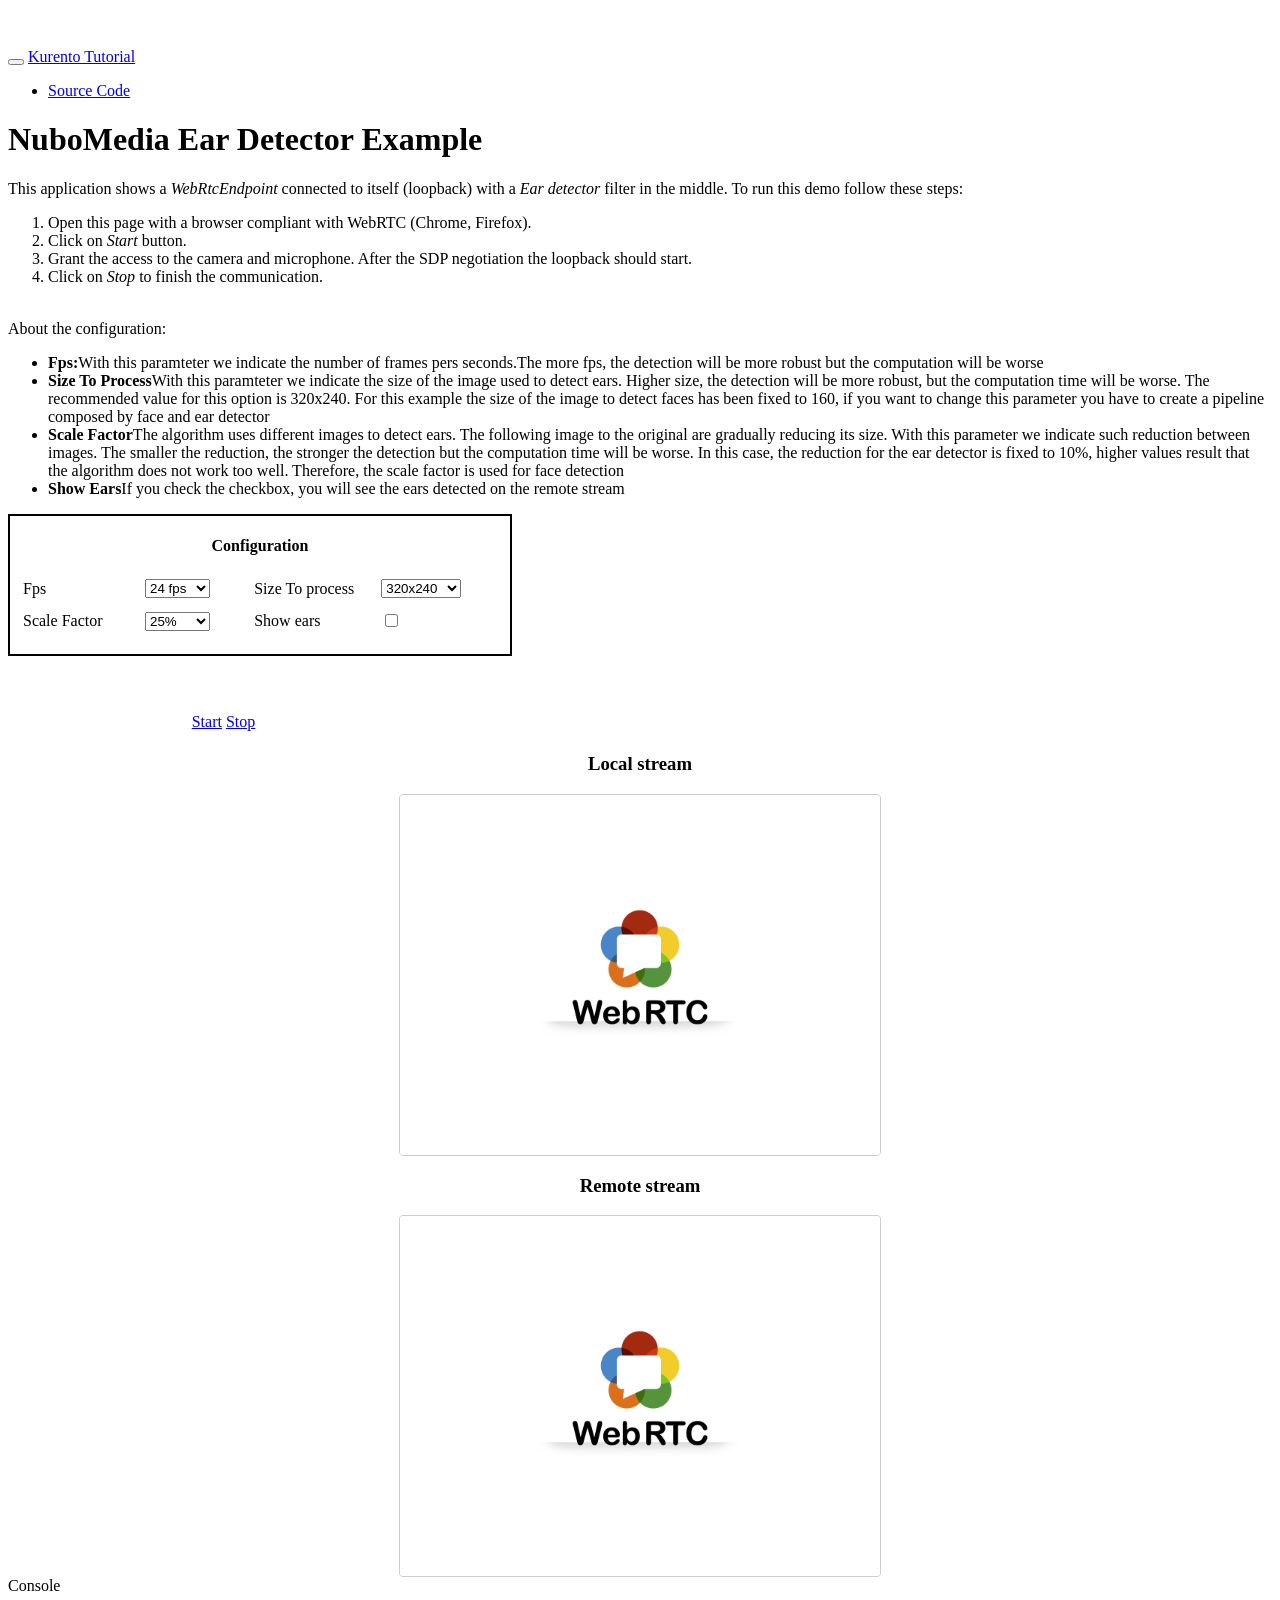
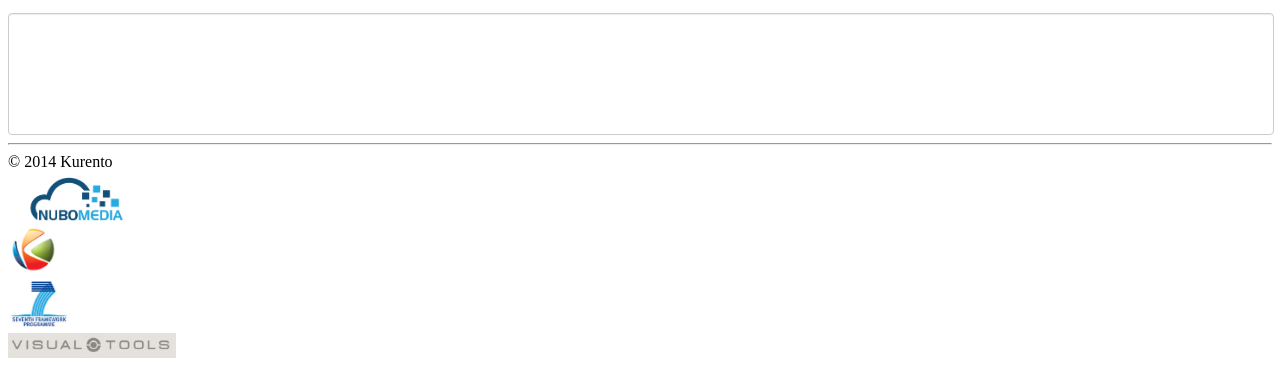
==== apps/NuboEarJava/src/main/resources/static/index.html @ 9a5b9f2e "Ear detector added" ====
<!DOCTYPE html>
<html>
  <head>
    <meta charset="utf-8">
    <meta http-equiv="cache-control" content="no-cache">
    <meta http-equiv="pragma" content="no-cache">
    <meta http-equiv="expires" content="0">
    <meta name="viewport" content="width=device-width, initial-scale=1.0" />
    <link rel="shortcut icon" href="img/kurento.png" type="image/png" />

    <link rel="stylesheet"
          href="bower_components/bootstrap/dist/css/bootstrap.min.css">
    <link rel="stylesheet"
          href="bower_components/ekko-lightbox/dist/ekko-lightbox.min.css">
    <link rel="stylesheet" href="bower_components/demo-console/index.css">
    <link rel="stylesheet" href="css/kurento.css">

    <script src="bower_components/jquery/dist/jquery.min.js"></script>
    <script src="bower_components/bootstrap/dist/js/bootstrap.min.js"></script>
    <script src="bower_components/ekko-lightbox/dist/ekko-lightbox.min.js"></script>
    <script src="bower_components/adapter.js/adapter.js"></script>
    <script src="bower_components/demo-console/index.js"></script>


    <script src="js/kurento-utils.js"></script>
    <script src="js/index.js"></script>

    <title>NuboMedia Ear Filter example</title>
  </head>

  <body>
    <header>
      <div class="navbar navbar-inverse navbar-fixed-top">
	<div class="container">
	  <div class="navbar-header">
	    <button type="button" class="navbar-toggle" data-toggle="collapse"
		    data-target=".navbar-collapse"></button>
	    <a class="navbar-brand" href=".">Kurento Tutorial</a>
	  </div>
	  <div class="collapse navbar-collapse"
	       id="bs-example-navbar-collapse-1">
	    <ul class="nav navbar-nav navbar-right">
	      <li><a
		     href="https://github.com/Kurento/kurento-tutorial-java/tree/master/kurento-magic-mirror"><span
														 class="glyphicon glyphicon-file"></span> Source Code</a></li>
	    </ul>
	  </div>
	</div>
      </div>

    </header>
    <div class="container">
      
      <div class="page-header">
	<h1>NuboMedia Ear Detector Example </h1>
	<p>
	  This application shows a <i>WebRtcEndpoint</i> connected to itself
	  (loopback) with a <i>Ear detector</i> filter in the middle. To run this demo follow these steps:
	</p>
	<ol>
	  <li>Open this page with a browser compliant with WebRTC
	    (Chrome, Firefox).</li>
	  <li>Click on <i>Start</i> button.
	  <li>Grant the access to the camera and microphone. After the
	    SDP negotiation the loopback should start.
	  <li>Click on <i>Stop</i> to finish the communication.
	  </li>
	</ol>

	<div class="row" >
	  <br>
	  About the configuration:
	  <ul>
	    <li><b>Fps:</b>With this paramteter we indicate the number of frames pers seconds.The more fps, the detection will be more robust but the computation will be worse </li>
	    <li><b>Size To Process</b>With this paramteter we indicate the size of the image used to detect ears. Higher size, the detection will be more robust, but the computation time will be worse. The recommended value for this option is 320x240. For this example the size of the image to detect faces has been fixed to 160, if you want to change this parameter you have to create a pipeline composed by face and ear detector  </li>
	    <li><b>Scale Factor</b>The algorithm uses different images to detect ears. The following image to the original are gradually reducing its size. With this parameter we indicate such reduction between images. The smaller the reduction, the stronger the detection but the computation time will be worse. In this case, the reduction for the ear detector is fixed to 10%, higher values result that the algorithm does not work too well. Therefore, the scale factor is used for face detection </li>
	    <li><b>Show Ears</b>If you check the checkbox, you will see the ears detected on the remote stream</li>				
	  </ul>
	</div>
      </div>
      
      <div class="row" >			
	<div class="col-md-5" style=" width:500px;  border: 2px solid;">
	  <h4 style="text-align:center">Configuration</h4>																		
	  <table  style="margin: 20px 10px 20px 10px">
	    <tr>
	      <td align="left" width="300px"> <span >Fps</span> </td>
	      <td align="left" width="200px">
		<select id="select_fps" style="width:65px" onchange="set_fps(this.value)">
		  <option value="1"> 8 fps </option>
		  <option value="2"> 12 fps </option>
		  <option value="3"> 18 fps </option>
		  <option selected="selected" value="4"> 24 fps </option>
		</select>
	      </td>
	      <td align="left" width="300px"> <span >Size To process</span> </td>
	      <td align="left" width="200px">
		<select id="select_size" style="width:80px " onchange="set_size(this.value)">
		  <option value="640"> 640x480 </option>
		  <option selected="selected" value="320"> 320x240 </option>
		  <option value="160"> 160x120 </option>
		  <option value="80"> 80x160 </option>
		</select>
	      </td>
	    </tr>
	    <tr> <td height="5px"></td></tr>
	    <tr>
	      <td align="left" width="300px"> <span >Scale Factor</span> </td>
	      <td align="left" width="200px">
		<select id="scale_factor" style="width:65px" onchange="set_scale(this.value)">
		  <option value="5"> 5% </option>
		  <option value="10"> 10% </option>
		  <option value="15"> 15% </option>
		  <option value="20"> 20% </option>
		  <option selected="selected" value="25"> 25% </option>
		  <option value="30"> 30% </option>
		  <option value="35"> 35% </option>
		  <option value="40"> 40% </option>		  
		  <option value="45"> 45% </option>
		  <option value="50"> 50% </option>				  
		</select>
	      </td>
	      <td align="left" width="300px"> <span >Show  ears</span> </td>
	      <td align="left" width="200px">
		<input id="show_ears" type="checkbox"  required name="terms" onchange="show_ears()"> 
	      </td>	      
	    </tr>
	    
	  </table>
	</div>

	<div class="col-md-5"  style=" width:500px;   align:center" >
	  <table>
	    <tr> <td height="50px"></td></tr>
	    <tr> <td width="425px" vertical-align="center" align="center">
		
		<a id="start" href="#" class="btn btn-success"
		   onclick="start(); return false;">
		  <span class="glyphicon glyphicon-play"></span> Start</a>
		
		<a id="stop" href="#" class="btn btn-danger"
		   onclick="stop(); return false;"><span
						      class="glyphicon glyphicon-stop"></span> Stop</a>
	    </td> </tr> 
	  </table>
	</div>

      </div>

      <div class="row" align="center">
	<div class="col-md-5">
	  <h3>Local stream</h3>
	  <video id="videoInput" autoplay width="480px" height="360px"
		 poster="img/webrtc.png"></video>
	</div>
	<div class="col-md-5">
	  <h3>Remote stream</h3>
	  <video id="videoOutput" autoplay width="480px" height="360px"
		 poster="img/webrtc.png"></video>
	</div>
      </div>

      <div class="row">
	<div class="col-md-12">
	  <label class="control-label" for="console">Console</label><br>
	  <br>
	  <div id="console" class="democonsole">
	    <ul></ul>
	  </div> 
	</div>
      </div>

    </div>


    <footer>
      <div class="foot-fixed-bottom">
	<div class="container text-center">
	  <hr />
	  <div class="row">&copy; 2014 Kurento</div>
	  <div class="row">
	    <div class="col-md-3">
	      <a href="http://www.nubomedia.eu"><img src="img/nuboMedia.png"
						     alt="NuboMedia" height="50px" /></a>
	    </div>
	    <div class="col-md-3">
	      <a href="http://www.kurento.org"><img src="img/kurento.png"
						    alt="Kurento" height="50px" /></a>
	    </div>
   	    <div class="col-md-3">
	      <a href="http://cordis.europa.eu/fp7/">
		<img src="img/fp7.jpg" alt="Seventh framework programme" height="50px" /></a>
	    </div>
	    <div class="col-md-3">
	      <a href="http://www.visual-tools.com">
		<img src="img/vt.jpg" alt="VT" height="25px" /></a>
	    </div>
	  </div>
	</div>
      </div>
    </footer>

  </body>
</html>
---- apps/NuboEarJava/src/main/resources/static/css/kurento.css ----
/*
 * (C) Copyright 2014 Kurento (http://kurento.org/)
 *
 * All rights reserved. This program and the accompanying materials
 * are made available under the terms of the GNU Lesser General Public License
 * (LGPL) version 2.1 which accompanies this distribution, and is available at
 * http://www.gnu.org/licenses/lgpl-2.1.html
 *
 * This library is distributed in the hope that it will be useful,
 * but WITHOUT ANY WARRANTY; without even the implied warranty of
 * MERCHANTABILITY or FITNESS FOR A PARTICULAR PURPOSE. See the GNU
 * Lesser General Public License for more details.
 *
 */
@CHARSET "UTF-8";

html {
	position: relative;
	min-height: 100%;
}

body {
	padding-top: 40px;
	body
}

video,#console {
	display: block;
	font-size: 14px;
	line-height: 1.42857143;
	color: #555;
	background-color: #fff;
	background-image: none;
	border: 1px solid #ccc;
	border-radius: 4px;
	-webkit-box-shadow: inset 0 1px 1px rgba(0, 0, 0, .075);
	box-shadow: inset 0 1px 1px rgba(0, 0, 0, .075);
	-webkit-transition: border-color ease-in-out .15s, box-shadow
		ease-in-out .15s;
	transition: border-color ease-in-out .15s, box-shadow ease-in-out .15s;
}

#console {
	overflow-y: auto;
	width: 100%;
	height: 120px;
}

.col-md-2 {
	width: 80px;
	padding-top: 190px;
}

#page-wrapper {
    background-color: #fff;
    min-height: 568px;
    margin-left: 550px;
}
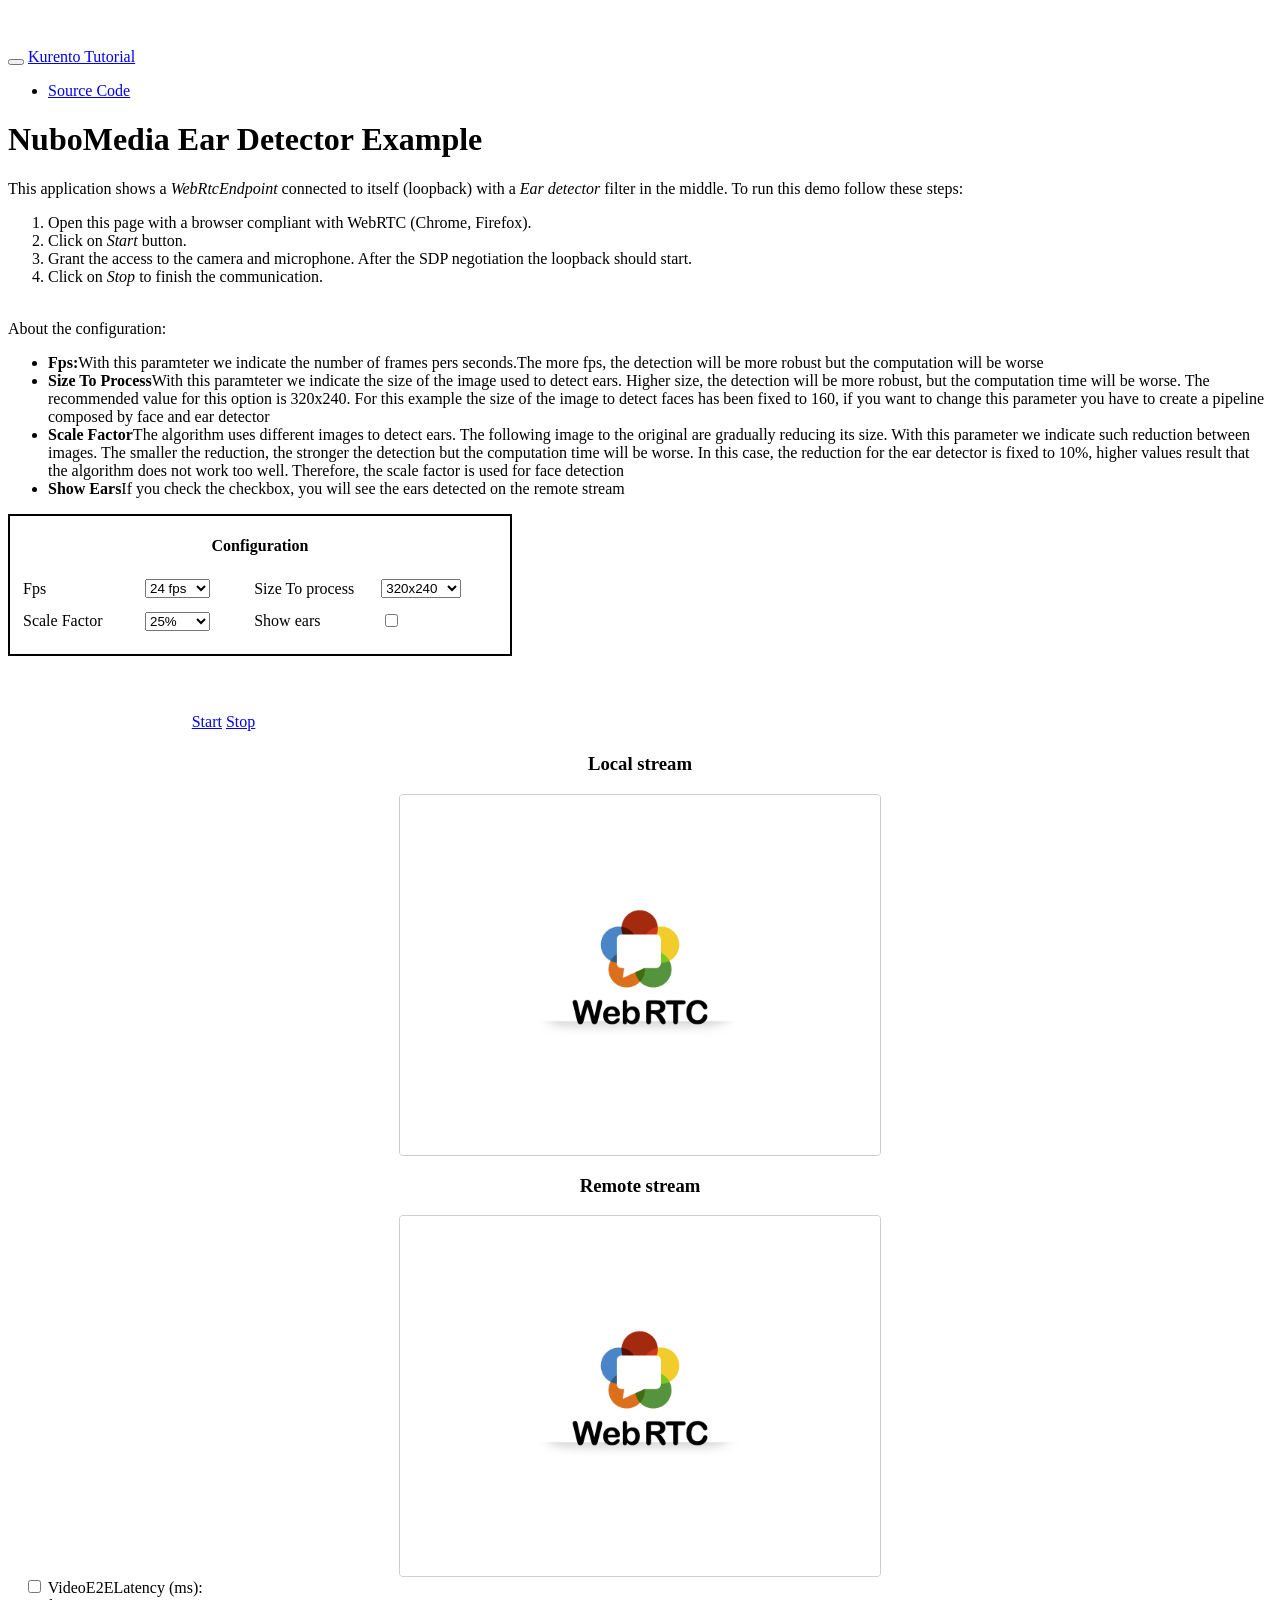
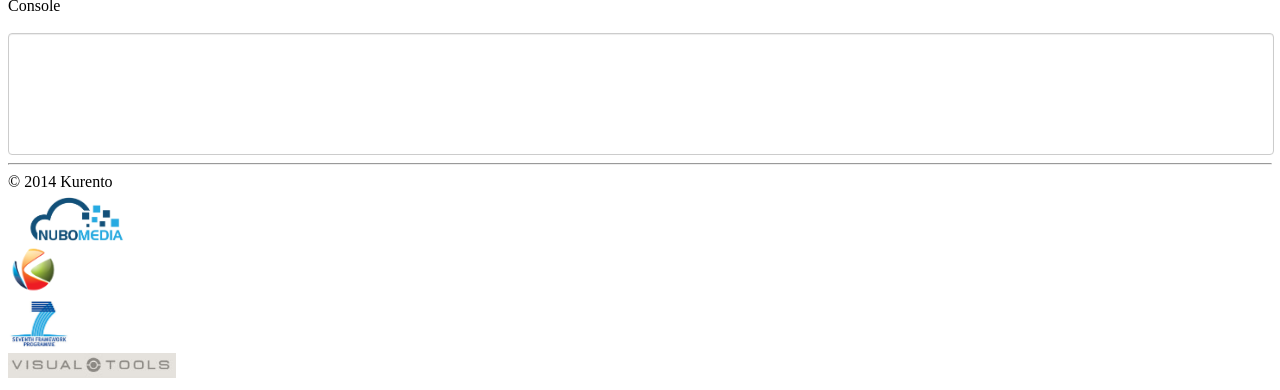
==== commit 8a9612b2: "Video end 2 end latecy added for every app" ====
--- a/apps/NuboEarJava/src/main/resources/static/index.html
+++ b/apps/NuboEarJava/src/main/resources/static/index.html
@@ -160,6 +160,10 @@
 	</div>
       </div>
 
+      <div class="row" align="left">
+	&nbsp; &nbsp; <input id="videoE2Elatency" type="checkbox"  required name="terms" onchange="show_latency()"><span id="testVideoE2Elatency">  VideoE2ELatency (ms): </span>  
+      </div>
+
       <div class="row">
 	<div class="col-md-12">
 	  <label class="control-label" for="console">Console</label><br>
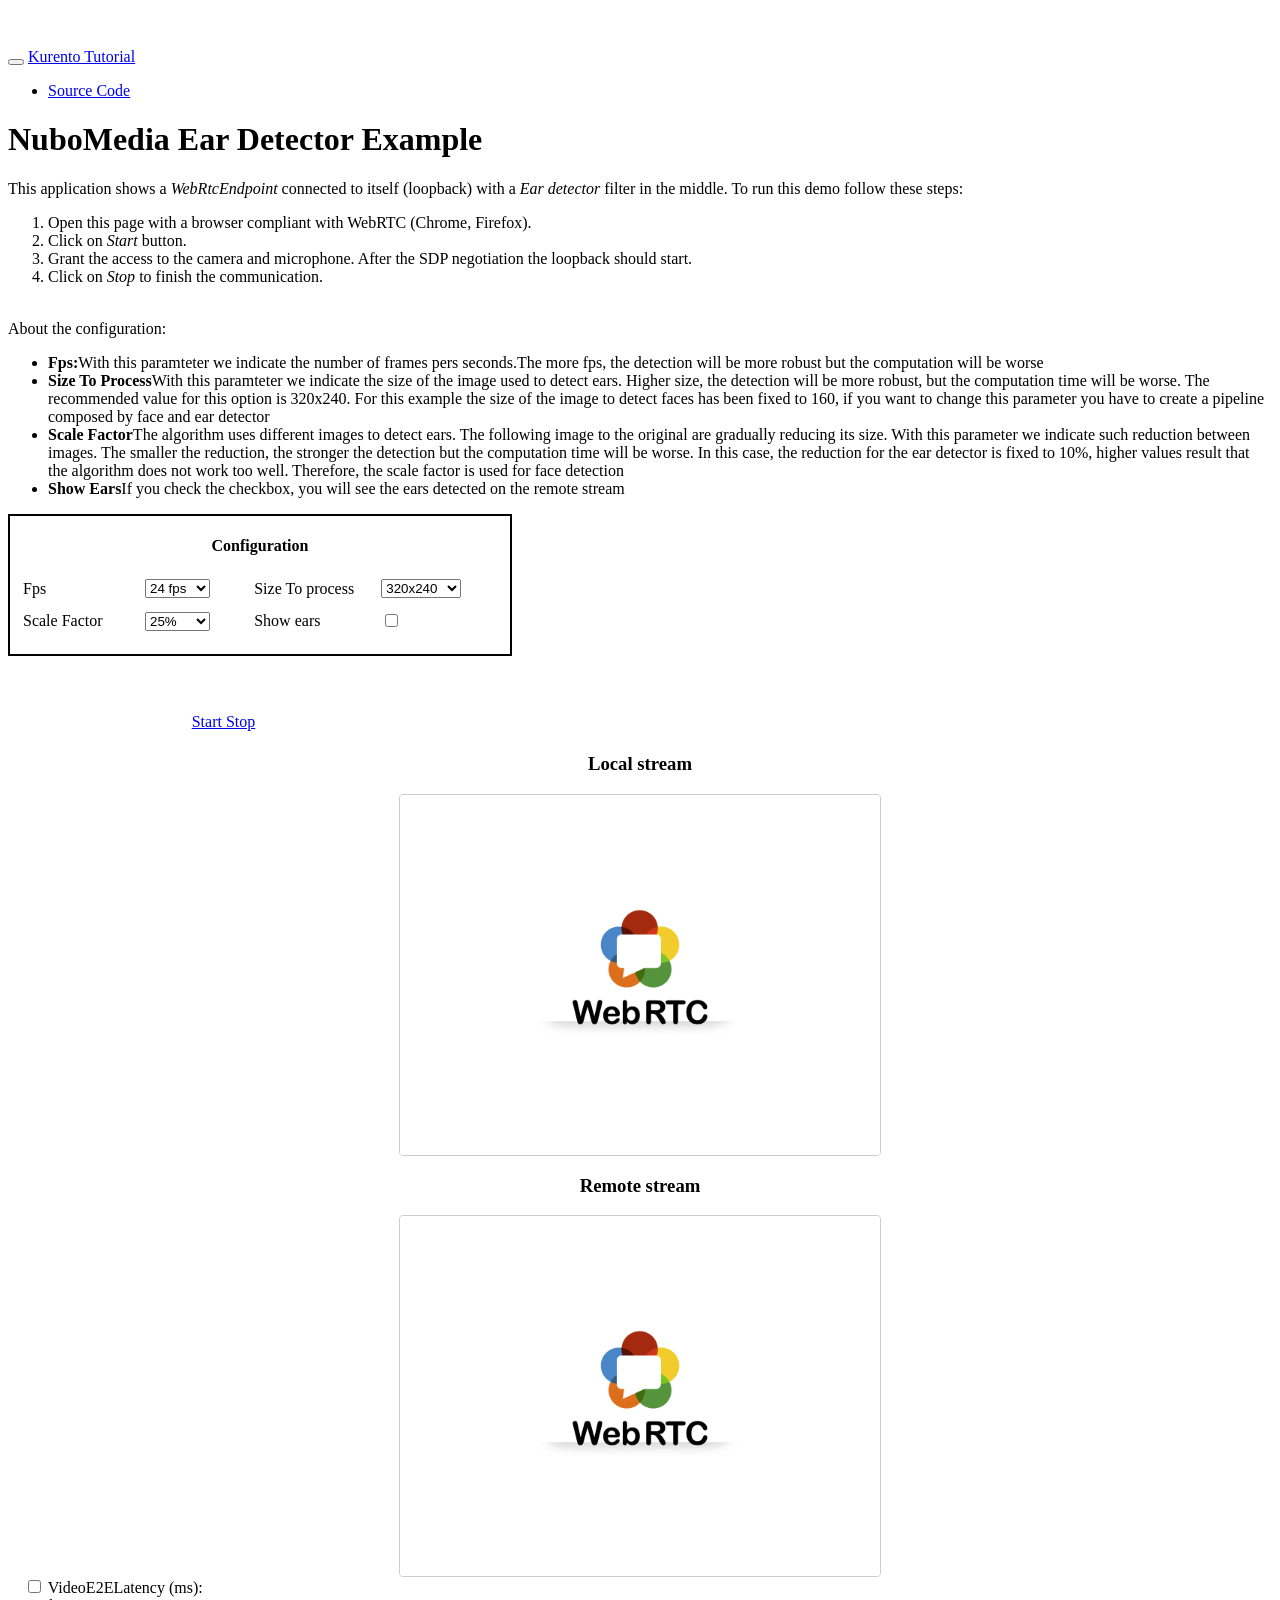
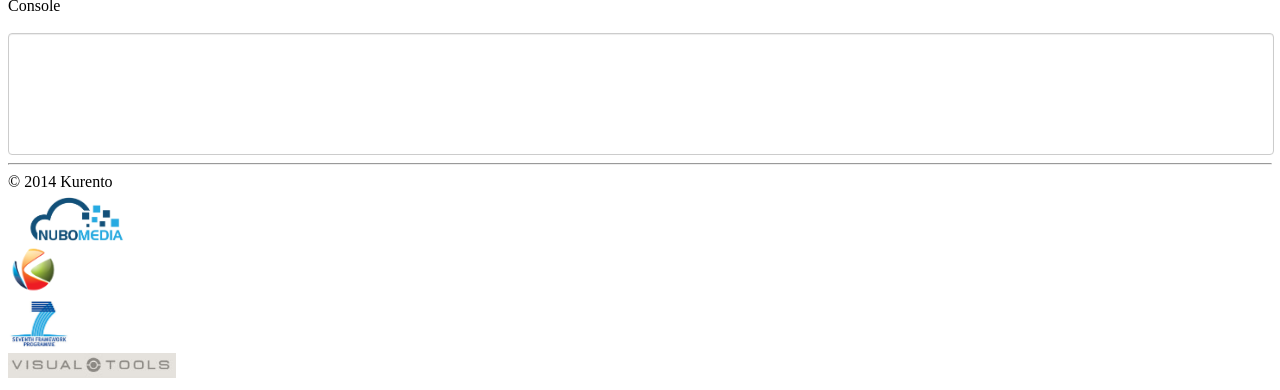
==== commit dc4624bc: "Use webjar instead of bower for front-end dependencies" ====
--- a/apps/NuboEarJava/src/main/resources/static/index.html
+++ b/apps/NuboEarJava/src/main/resources/static/index.html
@@ -1,208 +1,226 @@
 <!DOCTYPE html>
 <html>
-  <head>
-    <meta charset="utf-8">
-    <meta http-equiv="cache-control" content="no-cache">
-    <meta http-equiv="pragma" content="no-cache">
-    <meta http-equiv="expires" content="0">
-    <meta name="viewport" content="width=device-width, initial-scale=1.0" />
-    <link rel="shortcut icon" href="img/kurento.png" type="image/png" />
-
-    <link rel="stylesheet"
-          href="bower_components/bootstrap/dist/css/bootstrap.min.css">
-    <link rel="stylesheet"
-          href="bower_components/ekko-lightbox/dist/ekko-lightbox.min.css">
-    <link rel="stylesheet" href="bower_components/demo-console/index.css">
-    <link rel="stylesheet" href="css/kurento.css">
-
-    <script src="bower_components/jquery/dist/jquery.min.js"></script>
-    <script src="bower_components/bootstrap/dist/js/bootstrap.min.js"></script>
-    <script src="bower_components/ekko-lightbox/dist/ekko-lightbox.min.js"></script>
-    <script src="bower_components/adapter.js/adapter.js"></script>
-    <script src="bower_components/demo-console/index.js"></script>
-
-
-    <script src="js/kurento-utils.js"></script>
-    <script src="js/index.js"></script>
-
-    <title>NuboMedia Ear Filter example</title>
-  </head>
-
-  <body>
-    <header>
-      <div class="navbar navbar-inverse navbar-fixed-top">
+<head>
+<meta charset="utf-8">
+<meta http-equiv="cache-control" content="no-cache">
+<meta http-equiv="pragma" content="no-cache">
+<meta http-equiv="expires" content="0">
+<meta name="viewport" content="width=device-width, initial-scale=1.0" />
+<link rel="shortcut icon" href="img/kurento.png" type="image/png" />
+
+<link rel="stylesheet"
+	href="webjars/bootstrap/dist/css/bootstrap.min.css">
+<link rel="stylesheet"
+	href="webjars/ekko-lightbox/dist/ekko-lightbox.min.css">
+<link rel="stylesheet" href="webjars/demo-console/index.css">
+<link rel="stylesheet" href="css/kurento.css">
+
+<script src="webjars/jquery/dist/jquery.min.js"></script>
+<script src="webjars/bootstrap/dist/js/bootstrap.min.js"></script>
+<script src="webjars/ekko-lightbox/dist/ekko-lightbox.min.js"></script>
+<script src="webjars/adapter.js/adapter.js"></script>
+<script src="webjars/demo-console/index.js"></script>
+
+<script src="js/kurento-utils.js"></script>
+<script src="js/index.js"></script>
+
+<title>NuboMedia Ear Filter example</title>
+</head>
+
+<body>
+	<header>
+		<div class="navbar navbar-inverse navbar-fixed-top">
+			<div class="container">
+				<div class="navbar-header">
+					<button type="button" class="navbar-toggle" data-toggle="collapse"
+						data-target=".navbar-collapse"></button>
+					<a class="navbar-brand" href=".">Kurento Tutorial</a>
+				</div>
+				<div class="collapse navbar-collapse"
+					id="bs-example-navbar-collapse-1">
+					<ul class="nav navbar-nav navbar-right">
+						<li><a
+							href="https://github.com/Kurento/kurento-tutorial-java/tree/master/kurento-magic-mirror"><span
+								class="glyphicon glyphicon-file"></span> Source Code</a></li>
+					</ul>
+				</div>
+			</div>
+		</div>
+
+	</header>
 	<div class="container">
-	  <div class="navbar-header">
-	    <button type="button" class="navbar-toggle" data-toggle="collapse"
-		    data-target=".navbar-collapse"></button>
-	    <a class="navbar-brand" href=".">Kurento Tutorial</a>
-	  </div>
-	  <div class="collapse navbar-collapse"
-	       id="bs-example-navbar-collapse-1">
-	    <ul class="nav navbar-nav navbar-right">
-	      <li><a
-		     href="https://github.com/Kurento/kurento-tutorial-java/tree/master/kurento-magic-mirror"><span
-														 class="glyphicon glyphicon-file"></span> Source Code</a></li>
-	    </ul>
-	  </div>
+
+		<div class="page-header">
+			<h1>NuboMedia Ear Detector Example</h1>
+			<p>
+				This application shows a <i>WebRtcEndpoint</i> connected to itself
+				(loopback) with a <i>Ear detector</i> filter in the middle. To run
+				this demo follow these steps:
+			</p>
+			<ol>
+				<li>Open this page with a browser compliant with WebRTC
+					(Chrome, Firefox).</li>
+				<li>Click on <i>Start</i> button.
+				<li>Grant the access to the camera and microphone. After the
+					SDP negotiation the loopback should start.
+				<li>Click on <i>Stop</i> to finish the communication.
+				</li>
+			</ol>
+
+			<div class="row">
+				<br> About the configuration:
+				<ul>
+					<li><b>Fps:</b>With this paramteter we indicate the number of
+						frames pers seconds.The more fps, the detection will be more
+						robust but the computation will be worse</li>
+					<li><b>Size To Process</b>With this paramteter we indicate the
+						size of the image used to detect ears. Higher size, the detection
+						will be more robust, but the computation time will be worse. The
+						recommended value for this option is 320x240. For this example the
+						size of the image to detect faces has been fixed to 160, if you
+						want to change this parameter you have to create a pipeline
+						composed by face and ear detector</li>
+					<li><b>Scale Factor</b>The algorithm uses different images to
+						detect ears. The following image to the original are gradually
+						reducing its size. With this parameter we indicate such reduction
+						between images. The smaller the reduction, the stronger the
+						detection but the computation time will be worse. In this case,
+						the reduction for the ear detector is fixed to 10%, higher values
+						result that the algorithm does not work too well. Therefore, the
+						scale factor is used for face detection</li>
+					<li><b>Show Ears</b>If you check the checkbox, you will see
+						the ears detected on the remote stream</li>
+				</ul>
+			</div>
+		</div>
+
+		<div class="row">
+			<div class="col-md-5" style="width: 500px; border: 2px solid;">
+				<h4 style="text-align: center">Configuration</h4>
+				<table style="margin: 20px 10px 20px 10px">
+					<tr>
+						<td align="left" width="300px"><span>Fps</span></td>
+						<td align="left" width="200px"><select id="select_fps"
+							style="width: 65px" onchange="set_fps(this.value)">
+								<option value="1">8 fps</option>
+								<option value="2">12 fps</option>
+								<option value="3">18 fps</option>
+								<option selected="selected" value="4">24 fps</option>
+						</select></td>
+						<td align="left" width="300px"><span>Size To process</span>
+						</td>
+						<td align="left" width="200px"><select id="select_size"
+							style="width: 80px" onchange="set_size(this.value)">
+								<option value="640">640x480</option>
+								<option selected="selected" value="320">320x240</option>
+								<option value="160">160x120</option>
+								<option value="80">80x160</option>
+						</select></td>
+					</tr>
+					<tr>
+						<td height="5px"></td>
+					</tr>
+					<tr>
+						<td align="left" width="300px"><span>Scale Factor</span></td>
+						<td align="left" width="200px"><select id="scale_factor"
+							style="width: 65px" onchange="set_scale(this.value)">
+								<option value="5">5%</option>
+								<option value="10">10%</option>
+								<option value="15">15%</option>
+								<option value="20">20%</option>
+								<option selected="selected" value="25">25%</option>
+								<option value="30">30%</option>
+								<option value="35">35%</option>
+								<option value="40">40%</option>
+								<option value="45">45%</option>
+								<option value="50">50%</option>
+						</select></td>
+						<td align="left" width="300px"><span>Show ears</span></td>
+						<td align="left" width="200px"><input id="show_ears"
+							type="checkbox" required name="terms" onchange="show_ears()">
+						</td>
+					</tr>
+
+				</table>
+			</div>
+
+			<div class="col-md-5" style="width: 500px; align: center">
+				<table>
+					<tr>
+						<td height="50px"></td>
+					</tr>
+					<tr>
+						<td width="425px" vertical-align="center" align="center"><a
+							id="start" href="#" class="btn btn-success"
+							onclick="start(); return false;"> <span
+								class="glyphicon glyphicon-play"></span> Start
+						</a> <a id="stop" href="#" class="btn btn-danger"
+							onclick="stop(); return false;"><span
+								class="glyphicon glyphicon-stop"></span> Stop</a></td>
+					</tr>
+				</table>
+			</div>
+
+		</div>
+
+		<div class="row" align="center">
+			<div class="col-md-5">
+				<h3>Local stream</h3>
+				<video id="videoInput" autoplay width="480px" height="360px"
+					poster="img/webrtc.png"></video>
+			</div>
+			<div class="col-md-5">
+				<h3>Remote stream</h3>
+				<video id="videoOutput" autoplay width="480px" height="360px"
+					poster="img/webrtc.png"></video>
+			</div>
+		</div>
+
+		<div class="row" align="left">
+			&nbsp; &nbsp; <input id="videoE2Elatency" type="checkbox" required
+				name="terms" onchange="show_latency()"><span
+				id="testVideoE2Elatency"> VideoE2ELatency (ms): </span>
+		</div>
+
+		<div class="row">
+			<div class="col-md-12">
+				<label class="control-label" for="console">Console</label><br>
+				<br>
+				<div id="console" class="democonsole">
+					<ul></ul>
+				</div>
+			</div>
+		</div>
+
 	</div>
-      </div>
-
-    </header>
-    <div class="container">
-      
-      <div class="page-header">
-	<h1>NuboMedia Ear Detector Example </h1>
-	<p>
-	  This application shows a <i>WebRtcEndpoint</i> connected to itself
-	  (loopback) with a <i>Ear detector</i> filter in the middle. To run this demo follow these steps:
-	</p>
-	<ol>
-	  <li>Open this page with a browser compliant with WebRTC
-	    (Chrome, Firefox).</li>
-	  <li>Click on <i>Start</i> button.
-	  <li>Grant the access to the camera and microphone. After the
-	    SDP negotiation the loopback should start.
-	  <li>Click on <i>Stop</i> to finish the communication.
-	  </li>
-	</ol>
-
-	<div class="row" >
-	  <br>
-	  About the configuration:
-	  <ul>
-	    <li><b>Fps:</b>With this paramteter we indicate the number of frames pers seconds.The more fps, the detection will be more robust but the computation will be worse </li>
-	    <li><b>Size To Process</b>With this paramteter we indicate the size of the image used to detect ears. Higher size, the detection will be more robust, but the computation time will be worse. The recommended value for this option is 320x240. For this example the size of the image to detect faces has been fixed to 160, if you want to change this parameter you have to create a pipeline composed by face and ear detector  </li>
-	    <li><b>Scale Factor</b>The algorithm uses different images to detect ears. The following image to the original are gradually reducing its size. With this parameter we indicate such reduction between images. The smaller the reduction, the stronger the detection but the computation time will be worse. In this case, the reduction for the ear detector is fixed to 10%, higher values result that the algorithm does not work too well. Therefore, the scale factor is used for face detection </li>
-	    <li><b>Show Ears</b>If you check the checkbox, you will see the ears detected on the remote stream</li>				
-	  </ul>
-	</div>
-      </div>
-      
-      <div class="row" >			
-	<div class="col-md-5" style=" width:500px;  border: 2px solid;">
-	  <h4 style="text-align:center">Configuration</h4>																		
-	  <table  style="margin: 20px 10px 20px 10px">
-	    <tr>
-	      <td align="left" width="300px"> <span >Fps</span> </td>
-	      <td align="left" width="200px">
-		<select id="select_fps" style="width:65px" onchange="set_fps(this.value)">
-		  <option value="1"> 8 fps </option>
-		  <option value="2"> 12 fps </option>
-		  <option value="3"> 18 fps </option>
-		  <option selected="selected" value="4"> 24 fps </option>
-		</select>
-	      </td>
-	      <td align="left" width="300px"> <span >Size To process</span> </td>
-	      <td align="left" width="200px">
-		<select id="select_size" style="width:80px " onchange="set_size(this.value)">
-		  <option value="640"> 640x480 </option>
-		  <option selected="selected" value="320"> 320x240 </option>
-		  <option value="160"> 160x120 </option>
-		  <option value="80"> 80x160 </option>
-		</select>
-	      </td>
-	    </tr>
-	    <tr> <td height="5px"></td></tr>
-	    <tr>
-	      <td align="left" width="300px"> <span >Scale Factor</span> </td>
-	      <td align="left" width="200px">
-		<select id="scale_factor" style="width:65px" onchange="set_scale(this.value)">
-		  <option value="5"> 5% </option>
-		  <option value="10"> 10% </option>
-		  <option value="15"> 15% </option>
-		  <option value="20"> 20% </option>
-		  <option selected="selected" value="25"> 25% </option>
-		  <option value="30"> 30% </option>
-		  <option value="35"> 35% </option>
-		  <option value="40"> 40% </option>		  
-		  <option value="45"> 45% </option>
-		  <option value="50"> 50% </option>				  
-		</select>
-	      </td>
-	      <td align="left" width="300px"> <span >Show  ears</span> </td>
-	      <td align="left" width="200px">
-		<input id="show_ears" type="checkbox"  required name="terms" onchange="show_ears()"> 
-	      </td>	      
-	    </tr>
-	    
-	  </table>
-	</div>
-
-	<div class="col-md-5"  style=" width:500px;   align:center" >
-	  <table>
-	    <tr> <td height="50px"></td></tr>
-	    <tr> <td width="425px" vertical-align="center" align="center">
-		
-		<a id="start" href="#" class="btn btn-success"
-		   onclick="start(); return false;">
-		  <span class="glyphicon glyphicon-play"></span> Start</a>
-		
-		<a id="stop" href="#" class="btn btn-danger"
-		   onclick="stop(); return false;"><span
-						      class="glyphicon glyphicon-stop"></span> Stop</a>
-	    </td> </tr> 
-	  </table>
-	</div>
-
-      </div>
-
-      <div class="row" align="center">
-	<div class="col-md-5">
-	  <h3>Local stream</h3>
-	  <video id="videoInput" autoplay width="480px" height="360px"
-		 poster="img/webrtc.png"></video>
-	</div>
-	<div class="col-md-5">
-	  <h3>Remote stream</h3>
-	  <video id="videoOutput" autoplay width="480px" height="360px"
-		 poster="img/webrtc.png"></video>
-	</div>
-      </div>
-
-      <div class="row" align="left">
-	&nbsp; &nbsp; <input id="videoE2Elatency" type="checkbox"  required name="terms" onchange="show_latency()"><span id="testVideoE2Elatency">  VideoE2ELatency (ms): </span>  
-      </div>
-
-      <div class="row">
-	<div class="col-md-12">
-	  <label class="control-label" for="console">Console</label><br>
-	  <br>
-	  <div id="console" class="democonsole">
-	    <ul></ul>
-	  </div> 
-	</div>
-      </div>
-
-    </div>
-
-
-    <footer>
-      <div class="foot-fixed-bottom">
-	<div class="container text-center">
-	  <hr />
-	  <div class="row">&copy; 2014 Kurento</div>
-	  <div class="row">
-	    <div class="col-md-3">
-	      <a href="http://www.nubomedia.eu"><img src="img/nuboMedia.png"
-						     alt="NuboMedia" height="50px" /></a>
-	    </div>
-	    <div class="col-md-3">
-	      <a href="http://www.kurento.org"><img src="img/kurento.png"
-						    alt="Kurento" height="50px" /></a>
-	    </div>
-   	    <div class="col-md-3">
-	      <a href="http://cordis.europa.eu/fp7/">
-		<img src="img/fp7.jpg" alt="Seventh framework programme" height="50px" /></a>
-	    </div>
-	    <div class="col-md-3">
-	      <a href="http://www.visual-tools.com">
-		<img src="img/vt.jpg" alt="VT" height="25px" /></a>
-	    </div>
-	  </div>
-	</div>
-      </div>
-    </footer>
-
-  </body>
+
+
+	<footer>
+		<div class="foot-fixed-bottom">
+			<div class="container text-center">
+				<hr />
+				<div class="row">&copy; 2014 Kurento</div>
+				<div class="row">
+					<div class="col-md-3">
+						<a href="http://www.nubomedia.eu"><img src="img/nuboMedia.png"
+							alt="NuboMedia" height="50px" /></a>
+					</div>
+					<div class="col-md-3">
+						<a href="http://www.kurento.org"><img src="img/kurento.png"
+							alt="Kurento" height="50px" /></a>
+					</div>
+					<div class="col-md-3">
+						<a href="http://cordis.europa.eu/fp7/"> <img src="img/fp7.jpg"
+							alt="Seventh framework programme" height="50px" /></a>
+					</div>
+					<div class="col-md-3">
+						<a href="http://www.visual-tools.com"> <img src="img/vt.jpg"
+							alt="VT" height="25px" /></a>
+					</div>
+				</div>
+			</div>
+		</div>
+	</footer>
+
+</body>
 </html>
